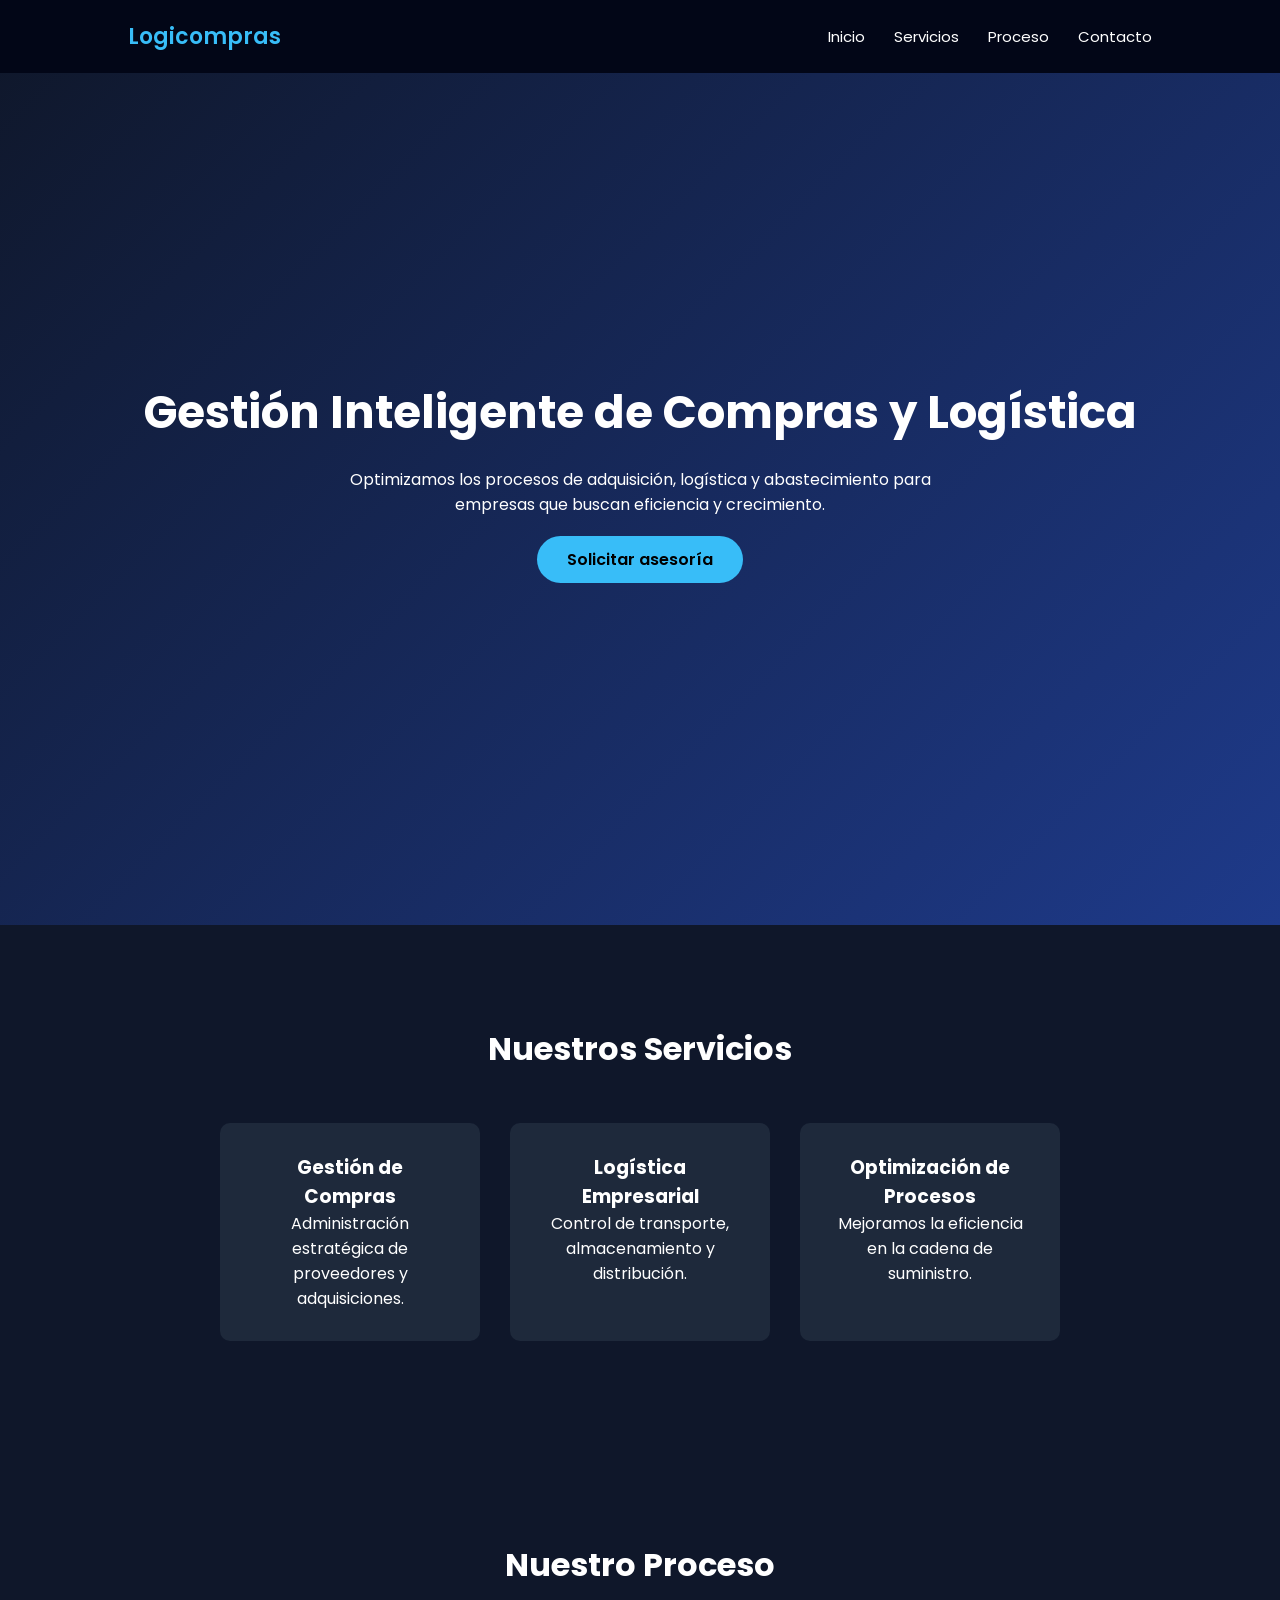
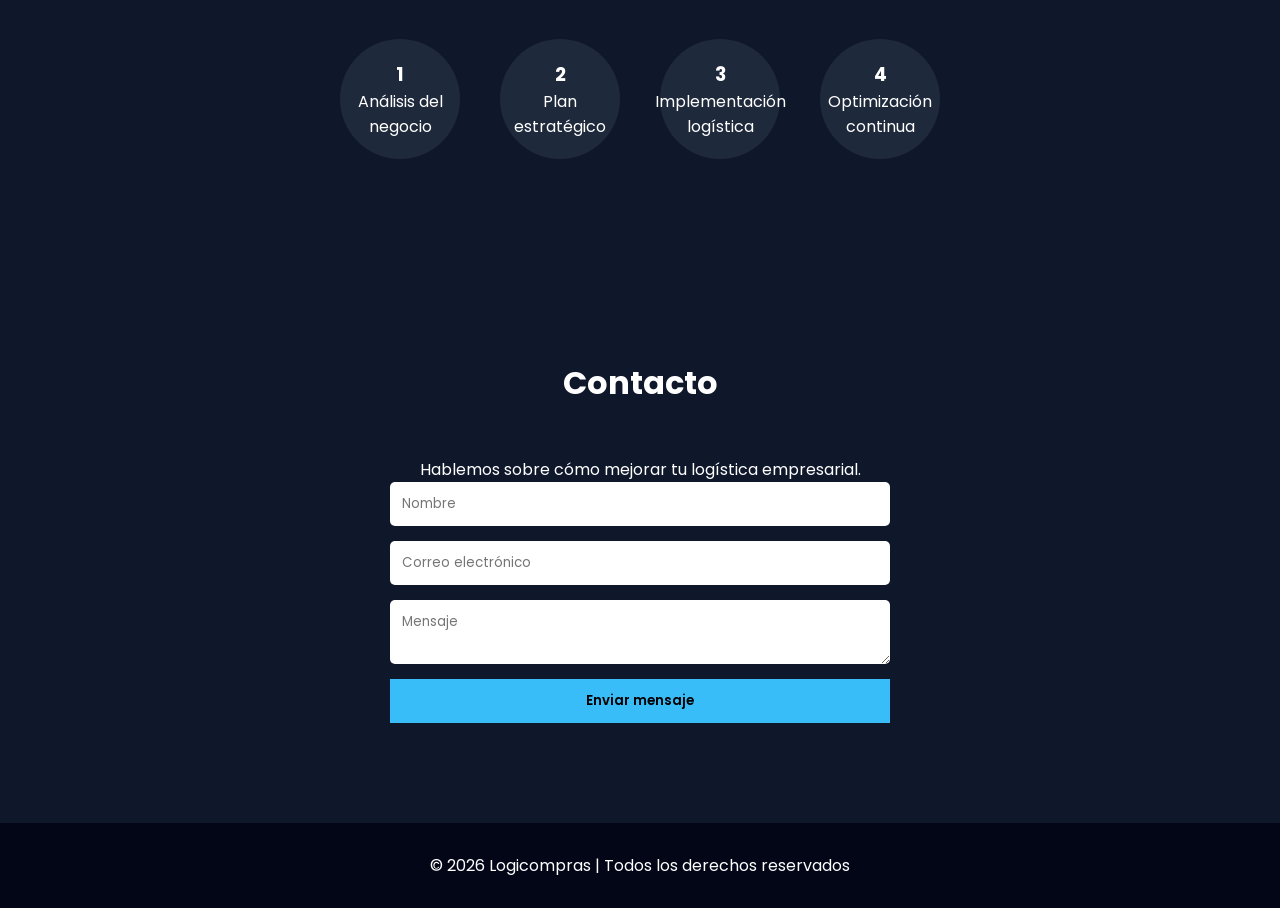
==== demos/logicCompras/index.html @ 1177940a "Actualización 0.4.1" ====
<!DOCTYPE html>
<html lang="es">

<head>
<meta charset="UTF-8">
<meta name="viewport" content="width=device-width, initial-scale=1.0">

<title>Logicompras | Logística y Gestión de Compras Demo</title>

<meta name="description" content="Soluciones de logística y gestión de compras para empresas modernas. Optimiza tus procesos con Logicompras.">
<link rel="stylesheet" href="style.css">
<link href="https://fonts.googleapis.com/css2?family=Poppins:wght@300;400;600&display=swap" rel="stylesheet">

</head>

<body>

<div class="barra-demo">
Demo de plantilla | Diseñada por Web C
</div>

<header class="header">

<div class="logo">Logicompras</div>

<nav id="menu">

<a href="#inicio">Inicio</a>
<a href="#servicios">Servicios</a>
<a href="#proceso">Proceso</a>
<a href="#contacto">Contacto</a>

</nav>

<div class="menu-btn" onclick="toggleMenu()">☰</div>

</header>


<section id="inicio" class="hero">

<div class="hero-content">

<h1>Gestión Inteligente de Compras y Logística</h1>

<p>Optimizamos los procesos de adquisición, logística y abastecimiento para empresas que buscan eficiencia y crecimiento.</p>

<a href="#contacto" class="btn">Solicitar asesoría</a>

</div>

</section>



<section id="servicios" class="section">

<h2>Nuestros Servicios</h2>

<div class="cards">

<div class="card">
<h3>Gestión de Compras</h3>
<p>Administración estratégica de proveedores y adquisiciones.</p>
</div>

<div class="card">
<h3>Logística Empresarial</h3>
<p>Control de transporte, almacenamiento y distribución.</p>
</div>

<div class="card">
<h3>Optimización de Procesos</h3>
<p>Mejoramos la eficiencia en la cadena de suministro.</p>
</div>

</div>

</section>



<section id="servicios" class="section reveal">

<h2>Nuestro Proceso</h2>

<div class="steps">

<div class="step">
<h3>1</h3>
<p>Análisis del negocio</p>
</div>

<div class="step">
<h3>2</h3>
<p>Plan estratégico</p>
</div>

<div class="step">
<h3>3</h3>
<p>Implementación logística</p>
</div>

<div class="step">
<h3>4</h3>
<p>Optimización continua</p>
</div>

</div>

</section>



<section id="contacto" class="section contacto">

<h2>Contacto</h2>

<p>Hablemos sobre cómo mejorar tu logística empresarial.</p>

<form>

<input type="text" placeholder="Nombre" required>

<input type="email" placeholder="Correo electrónico" required>

<textarea placeholder="Mensaje"></textarea>

<button type="submit">Enviar mensaje</button>

</form>

</section>



<footer>

<p>© 2026 Logicompras | Todos los derechos reservados</p>

</footer>

<script src="script.js"></script>

</body>
</html>
---- demos/logicCompras/style.css ----
*{
margin:0;
padding:0;
box-sizing:border-box;
font-family:'Poppins',sans-serif;
}

body{
background:#0f172a;
color:white;
}

/* header */

.header{
display:flex;
justify-content:space-between;
align-items:center;
padding:20px 10%;
position:fixed;
width:100%;
top:0;
background:#020617;
z-index:1000;
}

.logo{
font-weight:600;
font-size:22px;
color:#38bdf8;
}

nav a{
margin-left:25px;
text-decoration:none;
color:white;
font-size:15px;
}

.menu-btn{
display:none;
font-size:24px;
cursor:pointer;
}

/* hero */

.hero{
height:100vh;
display:flex;
align-items:center;
justify-content:center;
text-align:center;
background:linear-gradient(135deg,#0f172a,#1e3a8a);
padding:20px;
}

.hero h1{
font-size:45px;
margin-bottom:20px;
}

.hero p{
max-width:600px;
margin:auto;
margin-bottom:30px;
}

.btn{
background:#38bdf8;
color:black;
padding:12px 30px;
border-radius:30px;
text-decoration:none;
font-weight:600;
}

/* sections */

.section{
padding:100px 10%;
text-align:center;
}

.section h2{
margin-bottom:50px;
font-size:32px;
}

/* cards */

.cards{
display:flex;
gap:30px;
flex-wrap:wrap;
justify-content:center;
}

.card{
background:#1e293b;
padding:30px;
border-radius:10px;
width:260px;
transition:0.3s;
}

.card:hover{
transform:translateY(-10px);
}

/* steps */

.steps{
display:flex;
flex-wrap:wrap;
gap:40px;
justify-content:center;
}

.step{
background:#1e293b;
width:120px;
height:120px;
border-radius:50%;
display:flex;
flex-direction:column;
align-items:center;
justify-content:center;
}

/* form */

form{
display:flex;
flex-direction:column;
max-width:500px;
margin:auto;
gap:15px;
}

input,textarea{
padding:12px;
border-radius:5px;
border:none;
}

button{
background:#38bdf8;
border:none;
padding:12px;
font-weight:600;
cursor:pointer;
}

/* footer */

footer{
background:#020617;
text-align:center;
padding:30px;
}

/* responsive */

@media(max-width:768px){

nav{
display:none;
flex-direction:column;
background:#020617;
position:absolute;
top:70px;
right:10%;
padding:20px;
}

nav.active{
display:flex;
}

.menu-btn{
display:block;
}

.hero h1{
font-size:30px;
}

.cards{
flex-direction:column;
align-items:center;
}

}

.reveal{
opacity:0;
transform:translateY(40px);
transition:all 0.8s ease;
}

.reveal.active{
opacity:1;
transform:translateY(0);
}
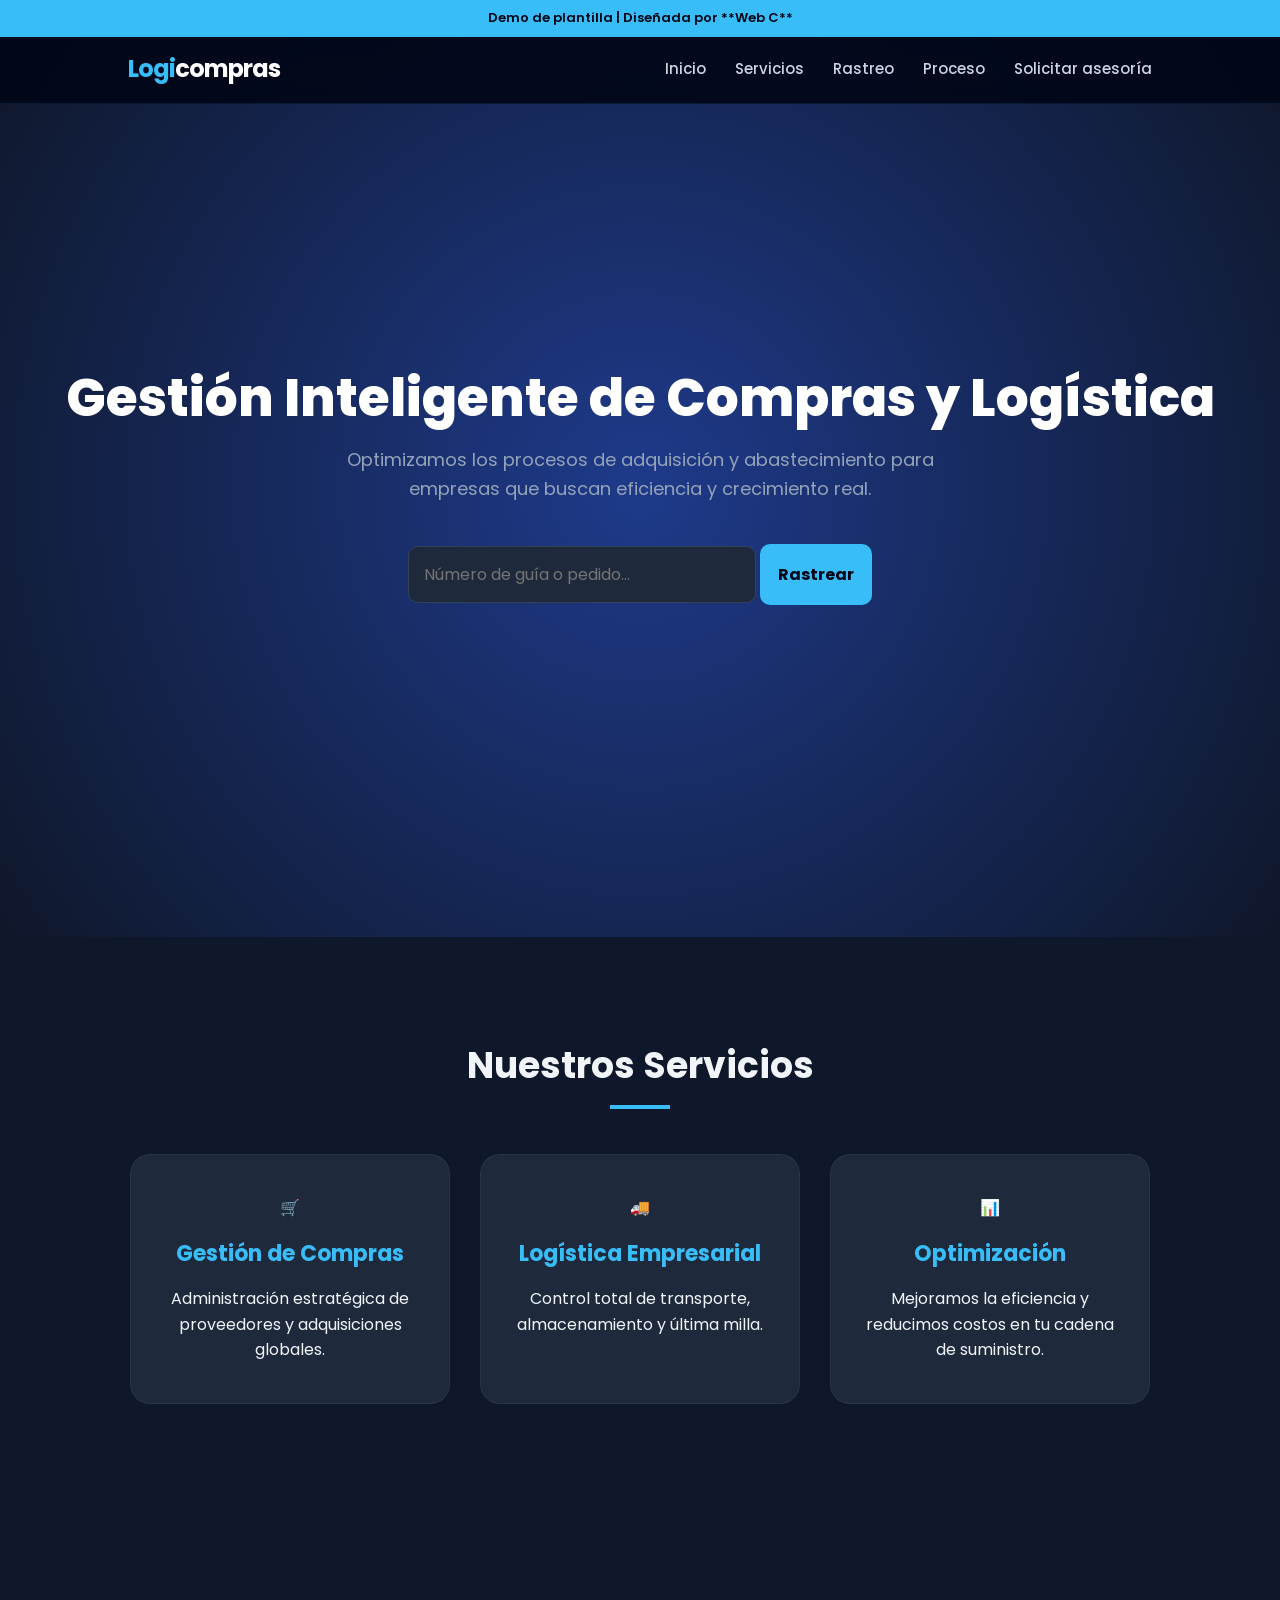
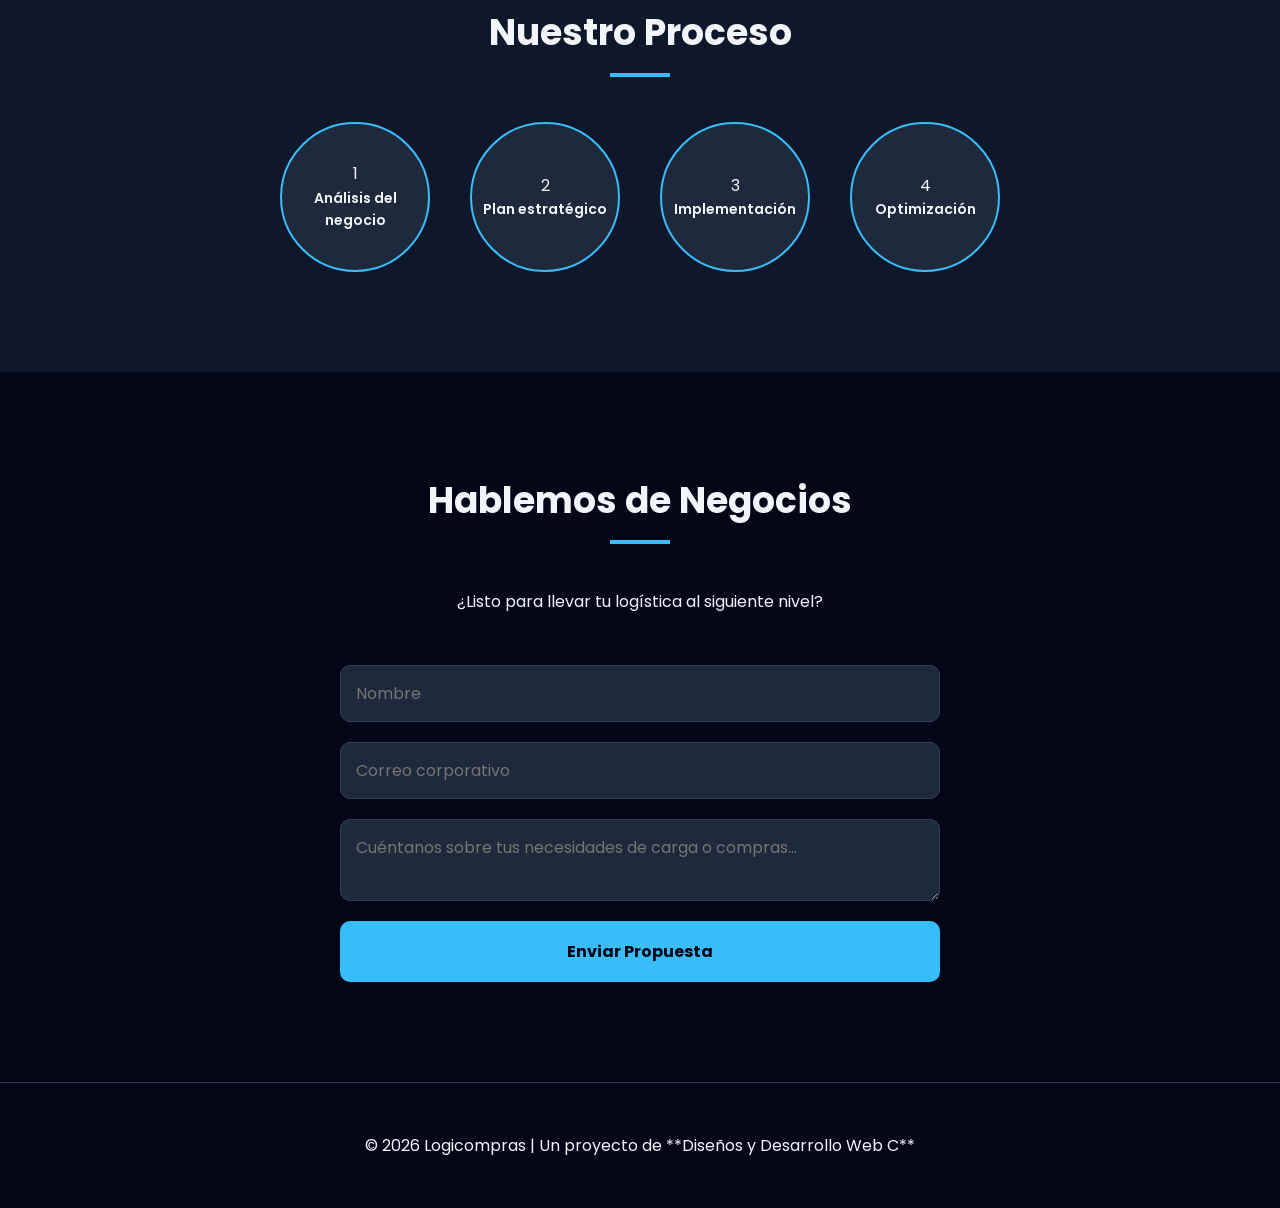
==== commit 5279e93e: "Actualización 0.5" ====
--- a/demos/logicCompras/index.html
+++ b/demos/logicCompras/index.html
@@ -1,146 +1,105 @@
 <!DOCTYPE html>
 <html lang="es">
-
 <head>
-<meta charset="UTF-8">
-<meta name="viewport" content="width=device-width, initial-scale=1.0">
-
-<title>Logicompras | Logística y Gestión de Compras Demo</title>
-
-<meta name="description" content="Soluciones de logística y gestión de compras para empresas modernas. Optimiza tus procesos con Logicompras.">
-<link rel="stylesheet" href="style.css">
-<link href="https://fonts.googleapis.com/css2?family=Poppins:wght@300;400;600&display=swap" rel="stylesheet">
-
+    <meta charset="UTF-8">
+    <meta name="viewport" content="width=device-width, initial-scale=1.0">
+    <title>Logicompras | Logística y Gestión de Compras Demo</title>
+    <meta name="description" content="Soluciones de logística y gestión de compras para empresas modernas.">
+    <link rel="stylesheet" href="style.css">
+    <link href="https://fonts.googleapis.com/css2?family=Poppins:wght@300;400;600;800&display=swap" rel="stylesheet">
 </head>
-
 <body>
 
 <div class="barra-demo">
-Demo de plantilla | Diseñada por Web C
+    Demo de plantilla | Diseñada por **Web C**
 </div>
 
 <header class="header">
-
-<div class="logo">Logicompras</div>
-
-<nav id="menu">
-
-<a href="#inicio">Inicio</a>
-<a href="#servicios">Servicios</a>
-<a href="#proceso">Proceso</a>
-<a href="#contacto">Contacto</a>
-
-</nav>
-
-<div class="menu-btn" onclick="toggleMenu()">☰</div>
-
+    <div class="logo">Logi<span>compras</span></div>
+    <nav id="menu" class="nav">
+        <a href="#inicio">Inicio</a>
+        <a href="#servicios">Servicios</a>
+        <a href="#rastreo">Rastreo</a> <a href="#proceso">Proceso</a>
+        <a href="#contacto" class="btn-nav">Solicitar asesoría</a>
+    </nav>
+    <div class="menu-btn" onclick="toggleMenu()">☰</div>
 </header>
 
-
 <section id="inicio" class="hero">
-
-<div class="hero-content">
-
-<h1>Gestión Inteligente de Compras y Logística</h1>
-
-<p>Optimizamos los procesos de adquisición, logística y abastecimiento para empresas que buscan eficiencia y crecimiento.</p>
-
-<a href="#contacto" class="btn">Solicitar asesoría</a>
-
-</div>
-
+    <div class="hero-content">
+        <h1>Gestión Inteligente de Compras y Logística</h1>
+        <p>Optimizamos los procesos de adquisición y abastecimiento para empresas que buscan eficiencia y crecimiento real.</p>
+        
+        <div class="track-input-group">
+            <input type="text" placeholder="Número de guía o pedido...">
+            <button class="btn-track">Rastrear</button>
+        </div>
+    </div>
 </section>
 
-
-
 <section id="servicios" class="section">
-
-<h2>Nuestros Servicios</h2>
-
-<div class="cards">
-
-<div class="card">
-<h3>Gestión de Compras</h3>
-<p>Administración estratégica de proveedores y adquisiciones.</p>
-</div>
-
-<div class="card">
-<h3>Logística Empresarial</h3>
-<p>Control de transporte, almacenamiento y distribución.</p>
-</div>
-
-<div class="card">
-<h3>Optimización de Procesos</h3>
-<p>Mejoramos la eficiencia en la cadena de suministro.</p>
-</div>
-
-</div>
-
+    <div class="container-title">
+        <h2>Nuestros Servicios</h2>
+        <div class="linea-azul"></div>
+    </div>
+    <div class="cards">
+        <div class="card">
+            <div class="card-icon">🛒</div>
+            <h3>Gestión de Compras</h3>
+            <p>Administración estratégica de proveedores y adquisiciones globales.</p>
+        </div>
+        <div class="card">
+            <div class="card-icon">🚚</div>
+            <h3>Logística Empresarial</h3>
+            <p>Control total de transporte, almacenamiento y última milla.</p>
+        </div>
+        <div class="card">
+            <div class="card-icon">📊</div>
+            <h3>Optimización</h3>
+            <p>Mejoramos la eficiencia y reducimos costos en tu cadena de suministro.</p>
+        </div>
+    </div>
 </section>
 
-
-
-<section id="servicios" class="section reveal">
-
-<h2>Nuestro Proceso</h2>
-
-<div class="steps">
-
-<div class="step">
-<h3>1</h3>
-<p>Análisis del negocio</p>
-</div>
-
-<div class="step">
-<h3>2</h3>
-<p>Plan estratégico</p>
-</div>
-
-<div class="step">
-<h3>3</h3>
-<p>Implementación logística</p>
-</div>
-
-<div class="step">
-<h3>4</h3>
-<p>Optimización continua</p>
-</div>
-
-</div>
-
+<section id="proceso" class="section reveal background-gris">
+    <h2>Nuestro Proceso</h2>
+    <div class="steps">
+        <div class="step">
+            <div class="step-num">1</div>
+            <p>Análisis del negocio</p>
+        </div>
+        <div class="step">
+            <div class="step-num">2</div>
+            <p>Plan estratégico</p>
+        </div>
+        <div class="step">
+            <div class="step-num">3</div>
+            <p>Implementación</p>
+        </div>
+        <div class="step">
+            <div class="step-num">4</div>
+            <p>Optimización</p>
+        </div>
+    </div>
 </section>
 
-
-
 <section id="contacto" class="section contacto">
-
-<h2>Contacto</h2>
-
-<p>Hablemos sobre cómo mejorar tu logística empresarial.</p>
-
-<form>
-
-<input type="text" placeholder="Nombre" required>
-
-<input type="email" placeholder="Correo electrónico" required>
-
-<textarea placeholder="Mensaje"></textarea>
-
-<button type="submit">Enviar mensaje</button>
-
-</form>
-
+    <div class="contacto-container">
+        <h2>Hablemos de Negocios</h2>
+        <p>¿Listo para llevar tu logística al siguiente nivel?</p>
+        <form class="form-logistica">
+            <input type="text" placeholder="Nombre" required>
+            <input type="email" placeholder="Correo corporativo" required>
+            <textarea placeholder="Cuéntanos sobre tus necesidades de carga o compras..."></textarea>
+            <button type="submit" class="btn-submit">Enviar Propuesta</button>
+        </form>
+    </div>
 </section>
 
-
-
 <footer>
-
-<p>© 2026 Logicompras | Todos los derechos reservados</p>
-
+    <p>© 2026 Logicompras | Un proyecto de **Diseños y Desarrollo Web C**</p>
 </footer>
 
 <script src="script.js"></script>
-
 </body>
 </html>
--- a/demos/logicCompras/style.css
+++ b/demos/logicCompras/style.css
@@ -1,205 +1,294 @@
-*{
-margin:0;
-padding:0;
-box-sizing:border-box;
-font-family:'Poppins',sans-serif;
-}
-
-body{
-background:#0f172a;
-color:white;
-}
-
-/* header */
-
-.header{
-display:flex;
-justify-content:space-between;
-align-items:center;
-padding:20px 10%;
-position:fixed;
-width:100%;
-top:0;
-background:#020617;
-z-index:1000;
-}
-
-.logo{
-font-weight:600;
-font-size:22px;
-color:#38bdf8;
-}
-
-nav a{
-margin-left:25px;
-text-decoration:none;
-color:white;
-font-size:15px;
-}
-
-.menu-btn{
-display:none;
-font-size:24px;
-cursor:pointer;
-}
-
-/* hero */
-
-.hero{
-height:100vh;
-display:flex;
-align-items:center;
-justify-content:center;
-text-align:center;
-background:linear-gradient(135deg,#0f172a,#1e3a8a);
-padding:20px;
-}
-
-.hero h1{
-font-size:45px;
-margin-bottom:20px;
-}
-
-.hero p{
-max-width:600px;
-margin:auto;
-margin-bottom:30px;
-}
-
-.btn{
-background:#38bdf8;
-color:black;
-padding:12px 30px;
-border-radius:30px;
-text-decoration:none;
-font-weight:600;
-}
-
-/* sections */
-
-.section{
-padding:100px 10%;
-text-align:center;
-}
-
-.section h2{
-margin-bottom:50px;
-font-size:32px;
-}
-
-/* cards */
-
-.cards{
-display:flex;
-gap:30px;
-flex-wrap:wrap;
-justify-content:center;
-}
-
-.card{
-background:#1e293b;
-padding:30px;
-border-radius:10px;
-width:260px;
-transition:0.3s;
-}
-
-.card:hover{
-transform:translateY(-10px);
-}
-
-/* steps */
-
-.steps{
-display:flex;
-flex-wrap:wrap;
-gap:40px;
-justify-content:center;
-}
-
-.step{
-background:#1e293b;
-width:120px;
-height:120px;
-border-radius:50%;
-display:flex;
-flex-direction:column;
-align-items:center;
-justify-content:center;
-}
-
-/* form */
-
-form{
-display:flex;
-flex-direction:column;
-max-width:500px;
-margin:auto;
-gap:15px;
-}
-
-input,textarea{
-padding:12px;
-border-radius:5px;
-border:none;
-}
-
-button{
-background:#38bdf8;
-border:none;
-padding:12px;
-font-weight:600;
-cursor:pointer;
-}
-
-/* footer */
-
-footer{
-background:#020617;
-text-align:center;
-padding:30px;
-}
-
-/* responsive */
-
-@media(max-width:768px){
-
-nav{
-display:none;
-flex-direction:column;
-background:#020617;
-position:absolute;
-top:70px;
-right:10%;
-padding:20px;
-}
-
-nav.active{
-display:flex;
-}
-
-.menu-btn{
-display:block;
-}
-
-.hero h1{
-font-size:30px;
-}
-
-.cards{
-flex-direction:column;
-align-items:center;
-}
-
-}
-
-.reveal{
-opacity:0;
-transform:translateY(40px);
-transition:all 0.8s ease;
-}
-
-.reveal.active{
-opacity:1;
-transform:translateY(0);
+/* =========================================
+   1. BASES Y TIPOGRAFÍA
+   ========================================= */
+* {
+    margin: 0;
+    padding: 0;
+    box-sizing: border-box;
+    font-family: 'Poppins', sans-serif;
+}
+
+html {
+    scroll-behavior: smooth;
+}
+
+body {
+    background: #0f172a; /* Slate 900 */
+    color: #f1f5f9;
+    line-height: 1.6;
+}
+
+/* =========================================
+   2. NAVEGACIÓN (HEADER)
+   ========================================= */
+.barra-demo {
+    background: #38bdf8;
+    color: #020617;
+    text-align: center;
+    padding: 8px;
+    font-size: 13px;
+    font-weight: 600;
+    position: relative;
+    z-index: 1001;
+}
+
+.header {
+    display: flex;
+    justify-content: space-between;
+    align-items: center;
+    padding: 15px 10%;
+    position: fixed;
+    width: 100%;
+    top: 35px; /* Baja un poco por la barra-demo */
+    background: rgba(2, 6, 23, 0.9);
+    backdrop-filter: blur(10px);
+    z-index: 1000;
+    transition: 0.3s;
+    border-bottom: 1px solid rgba(56, 189, 248, 0.1);
+}
+
+.logo {
+    font-weight: 700;
+    font-size: 24px;
+    color: #38bdf8;
+    letter-spacing: -1px;
+}
+
+.logo span {
+    color: white;
+}
+
+nav a {
+    margin-left: 25px;
+    text-decoration: none;
+    color: #cbd5e1;
+    font-size: 15px;
+    font-weight: 500;
+    transition: 0.3s;
+}
+
+nav a:hover {
+    color: #38bdf8;
+}
+
+.menu-btn {
+    display: none;
+    font-size: 28px;
+    cursor: pointer;
+    color: #38bdf8;
+}
+
+/* =========================================
+   3. HERO SECTION
+   ========================================= */
+.hero {
+    height: 100vh;
+    display: flex;
+    align-items: center;
+    justify-content: center;
+    text-align: center;
+    background: radial-gradient(circle at center, #1e3a8a 0%, #0f172a 100%);
+    padding: 0 20px;
+}
+
+.hero h1 {
+    font-size: 52px;
+    font-weight: 800;
+    margin-bottom: 20px;
+    line-height: 1.1;
+    color: white;
+}
+
+.hero p {
+    max-width: 650px;
+    margin: 0 auto 40px;
+    font-size: 18px;
+    color: #94a3b8;
+}
+
+.btn {
+    background: #38bdf8;
+    color: #020617;
+    padding: 15px 40px;
+    border-radius: 50px;
+    text-decoration: none;
+    font-weight: 700;
+    display: inline-block;
+    transition: 0.3s ease;
+    box-shadow: 0 10px 25px rgba(56, 189, 248, 0.2);
+}
+
+.btn:hover {
+    transform: translateY(-3px);
+    box-shadow: 0 15px 30px rgba(56, 189, 248, 0.4);
+}
+
+/* =========================================
+   4. SECCIONES Y TARJETAS
+   ========================================= */
+.section {
+    padding: 100px 10%;
+    text-align: center;
+}
+
+.section h2 {
+    margin-bottom: 60px;
+    font-size: 36px;
+    font-weight: 700;
+    position: relative;
+}
+
+.section h2::after {
+    content: '';
+    width: 60px;
+    height: 4px;
+    background: #38bdf8;
+    position: absolute;
+    bottom: -15px;
+    left: 50%;
+    transform: translateX(-50%);
+}
+
+.cards {
+    display: flex;
+    gap: 30px;
+    flex-wrap: wrap;
+    justify-content: center;
+}
+
+.card {
+    background: #1e293b;
+    padding: 40px 30px;
+    border-radius: 20px;
+    width: 320px;
+    border: 1px solid rgba(255, 255, 255, 0.05);
+    transition: 0.4s;
+    text-align: center;
+}
+
+.card:hover {
+    transform: translateY(-15px);
+    background: #334155;
+    border-color: #38bdf8;
+}
+
+.card h3 {
+    color: #38bdf8;
+    margin: 15px 0;
+    font-size: 22px;
+}
+
+/* =========================================
+   5. PASOS DEL PROCESO (STEPS)
+   ========================================= */
+.steps {
+    display: flex;
+    flex-wrap: wrap;
+    gap: 40px;
+    justify-content: center;
+    margin-top: 40px;
+}
+
+.step {
+    background: #1e293b;
+    width: 150px;
+    height: 150px;
+    border-radius: 50%;
+    display: flex;
+    flex-direction: column;
+    align-items: center;
+    justify-content: center;
+    border: 2px solid #38bdf8;
+    transition: 0.3s;
+}
+
+.step:hover {
+    background: #38bdf8;
+    color: #020617;
+}
+
+.step h3 { font-size: 32px; font-weight: 800; }
+.step p { font-size: 14px; font-weight: 600; }
+
+/* =========================================
+   6. CONTACTO Y FORMULARIO
+   ========================================= */
+.contacto {
+    background: #020617;
+}
+
+form {
+    display: flex;
+    flex-direction: column;
+    max-width: 600px;
+    margin: 50px auto 0;
+    gap: 20px;
+}
+
+input, textarea {
+    padding: 15px;
+    border-radius: 10px;
+    border: 1px solid #334155;
+    background: #1e293b;
+    color: white;
+    font-size: 16px;
+    outline: none;
+}
+
+input:focus, textarea:focus {
+    border-color: #38bdf8;
+}
+
+button {
+    background: #38bdf8;
+    color: #020617;
+    border: none;
+    padding: 18px;
+    border-radius: 10px;
+    font-weight: 700;
+    font-size: 16px;
+    cursor: pointer;
+    transition: 0.3s;
+}
+
+button:hover { background: #7dd3fc; }
+
+/* =========================================
+   7. FOOTER Y RESPONSIVE
+   ========================================= */
+footer {
+    background: #020617;
+    text-align: center;
+    padding: 50px 20px;
+    border-top: 1px solid #334155;
+}
+
+@media(max-width: 768px) {
+    .header { padding: 15px 5%; top: 35px; }
+    nav {
+        display: none;
+        flex-direction: column;
+        background: #1e293b;
+        position: absolute;
+        top: 65px; right: 5%;
+        padding: 30px;
+        border-radius: 15px;
+        width: 200px;
+        box-shadow: 0 20px 40px rgba(0,0,0,0.5);
+    }
+    nav.active { display: flex; }
+    .menu-btn { display: block; }
+    .hero h1 { font-size: 36px; }
+    .section { padding: 80px 5%; }
+}
+
+.reveal {
+    opacity: 0;
+    transform: translateY(30px);
+    transition: 1s ease;
+}
+
+.reveal.active {
+    opacity: 1;
+    transform: translateY(0);
 }
